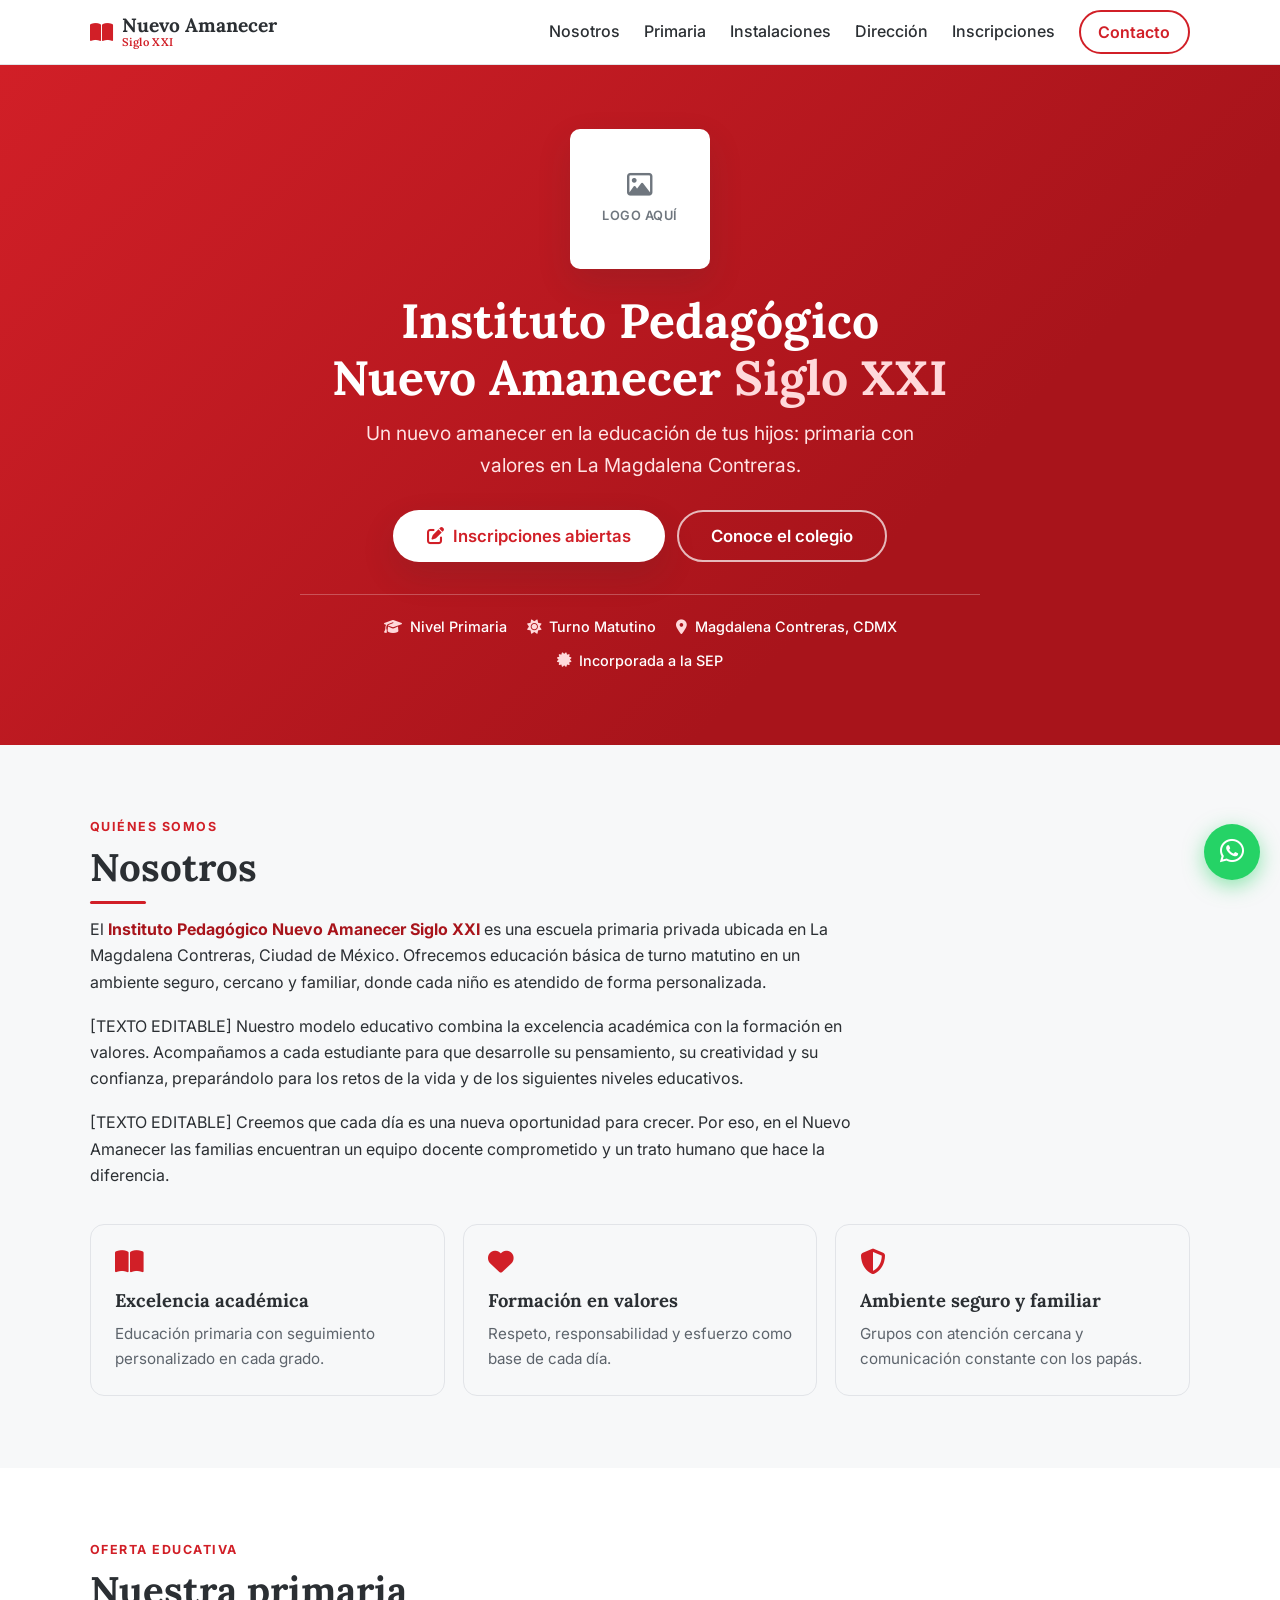
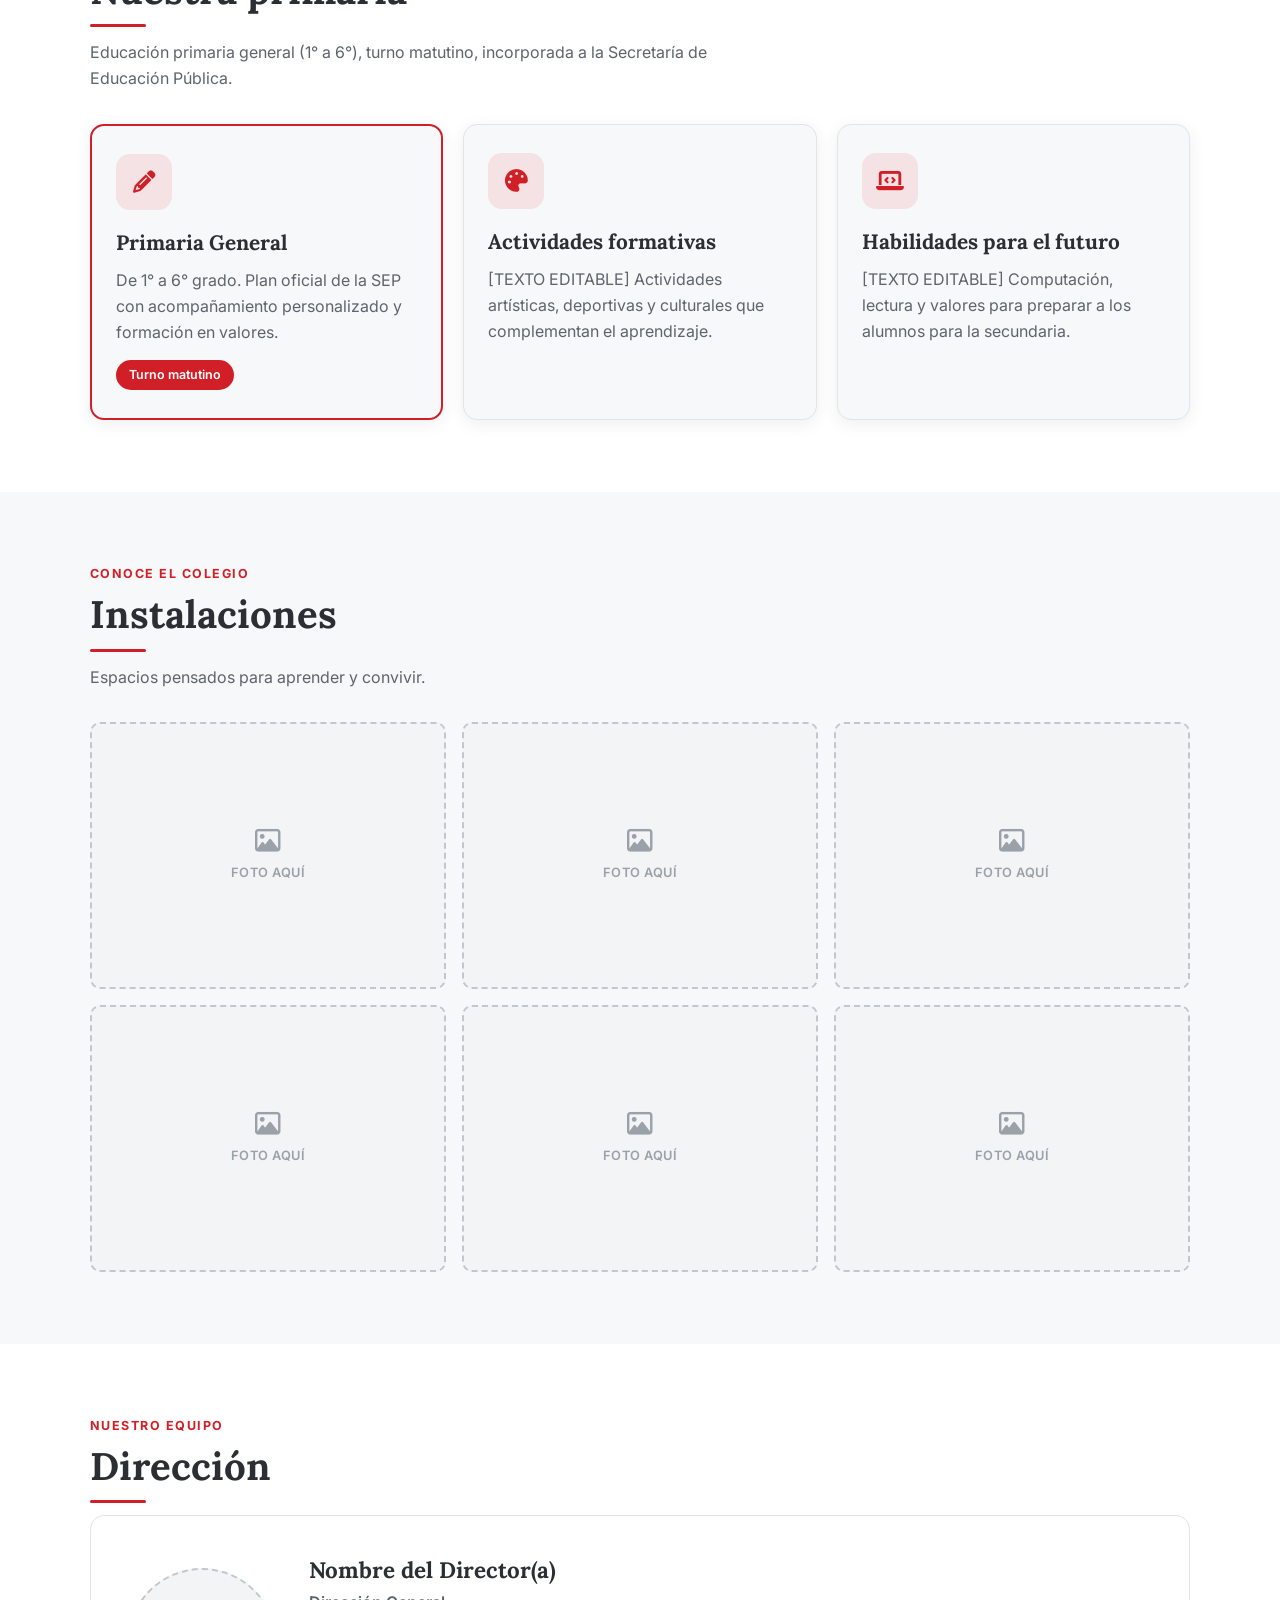
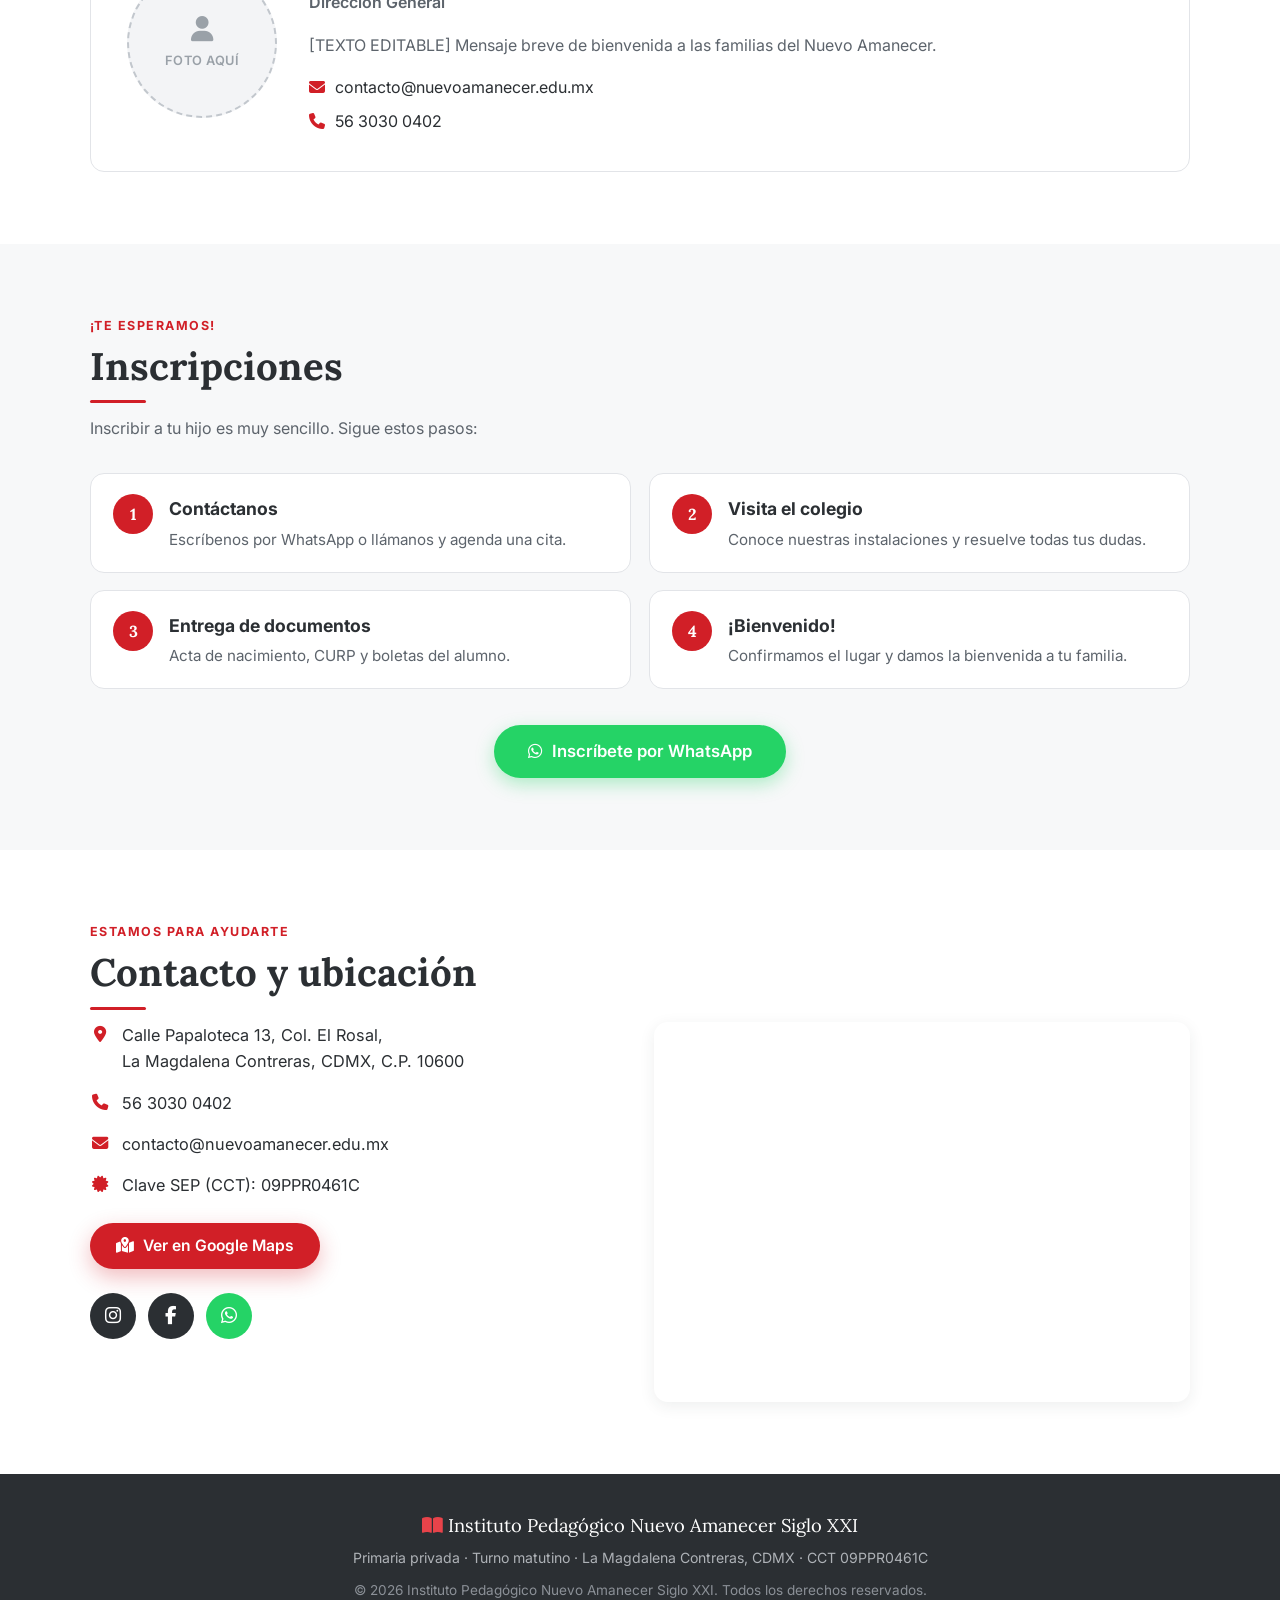
==== nuevo-amanecer/index.html @ aaa9ba3f "Agrega sitios web: plantilla de colegio y Nuevo Amanecer Siglo XXI - index.html/styles.css/script.js" ====
<!DOCTYPE html>
<html lang="es">
<head>
  <meta charset="UTF-8" />
  <meta name="viewport" content="width=device-width, initial-scale=1.0" />

  <title>Instituto Pedagógico Nuevo Amanecer Siglo XXI | Primaria en La Magdalena Contreras</title>
  <meta name="description" content="Instituto Pedagógico Nuevo Amanecer Siglo XXI: primaria privada en La Magdalena Contreras, CDMX. Educación con valores. Inscripciones abiertas." />

  <link rel="stylesheet" href="styles.css" />

  <!-- Tipografías (Google Fonts, gratis) -->
  <link rel="preconnect" href="https://fonts.googleapis.com" />
  <link rel="preconnect" href="https://fonts.gstatic.com" crossorigin />
  <link href="https://fonts.googleapis.com/css2?family=Inter:wght@400;500;600;700&family=Lora:wght@500;600;700&display=swap" rel="stylesheet" />

  <!-- Iconos Font Awesome (gratis, por CDN) -->
  <link rel="stylesheet" href="https://cdnjs.cloudflare.com/ajax/libs/font-awesome/6.5.1/css/all.min.css" />
</head>
<body>

  <!--
  =================================================================
    INSTITUTO PEDAGÓGICO NUEVO AMANECER SIGLO XXI
  -----------------------------------------------------------------
    DATOS VERIFICADOS (de registros oficiales SEP / directorios):
      - Nivel: Primaria General (privada)
      - Turno: Matutino
      - Dirección: Calle Papaloteca 13, Col. El Rosal,
        La Magdalena Contreras, CDMX, C.P. 10600
      - CCT (clave SEP): 09PPR0461C
      - Coordenadas: 19.30848, -99.248334
      - Facebook: sí tiene (link en la sección de contacto)

    POR CONFIRMAR / REEMPLAZAR (busca la palabra REEMPLAZAR):
      [ ] Logo (guarda la imagen del logo como  logo.png  en esta carpeta)
      [ ] Fotos de instalaciones (bájalas de su Facebook)
      [ ] Nombre y foto del director(a)
      [ ] TELÉFONO (el que aparece NO está confirmado: verifícalo)
      [ ] Correo electrónico
      [ ] Instagram (si tienen)
      [ ] Textos de filosofía / niveles (ajústalos al gusto de la escuela)
  =================================================================
  -->

  <!-- ===================== ENCABEZADO / MENÚ ===================== -->
  <header class="site-header" id="top">
    <div class="container header-inner">
      <a href="#top" class="brand">
        <i class="fa-solid fa-book-open"></i>
        <span>Nuevo Amanecer <small>Siglo XXI</small></span>
      </a>

      <button class="nav-toggle" id="navToggle" aria-label="Abrir menú" aria-expanded="false" aria-controls="navMenu">
        <i class="fa-solid fa-bars"></i>
      </button>

      <nav class="nav" id="navMenu">
        <a href="#nosotros">Nosotros</a>
        <a href="#niveles">Primaria</a>
        <a href="#instalaciones">Instalaciones</a>
        <a href="#direccion">Dirección</a>
        <a href="#inscripciones">Inscripciones</a>
        <a href="#contacto" class="nav-cta">Contacto</a>
      </nav>
    </div>
  </header>

  <!-- ========================== HERO ============================ -->
  <section class="hero" id="inicio">
    <div class="container hero-inner">

      <!-- REEMPLAZAR: logo del colegio.
           Guarda la imagen del logo como  logo.png  en esta misma carpeta.
           Luego BORRA el <div class="logo-box"> de abajo y descomenta la línea <img>: -->
      <!-- <img src="logo.png" alt="Logo Instituto Pedagógico Nuevo Amanecer Siglo XXI" class="hero-logo" /> -->
      <div class="logo-box">
        <i class="fa-regular fa-image"></i>
        <span>LOGO AQUÍ</span>
      </div>

      <h1 class="hero-title">Instituto Pedagógico<br />Nuevo Amanecer <span>Siglo XXI</span></h1>

      <!-- REEMPLAZAR (opcional): lema / eslogan del colegio -->
      <p class="hero-lema">Un nuevo amanecer en la educación de tus hijos: primaria con valores en La Magdalena Contreras.</p>

      <div class="hero-botones">
        <a href="#contacto" class="btn btn-acento btn-grande">
          <i class="fa-solid fa-pen-to-square"></i> Inscripciones abiertas
        </a>
        <a href="#nosotros" class="btn btn-fantasma btn-grande">Conoce el colegio</a>
      </div>

      <!-- Datos rápidos verificados -->
      <ul class="hero-datos">
        <li><i class="fa-solid fa-graduation-cap"></i> Nivel Primaria</li>
        <li><i class="fa-solid fa-sun"></i> Turno Matutino</li>
        <li><i class="fa-solid fa-location-dot"></i> Magdalena Contreras, CDMX</li>
        <li><i class="fa-solid fa-certificate"></i> Incorporada a la SEP</li>
      </ul>
    </div>
  </section>

  <!-- ======================== NOSOTROS ========================= -->
  <section class="seccion" id="nosotros">
    <div class="container">
      <p class="seccion-kicker">Quiénes somos</p>
      <h2 class="seccion-titulo">Nosotros</h2>

      <div class="texto-largo">
        <!-- REEMPLAZAR (ajusta el texto al ideario real de la escuela). Lo de abajo se basa en datos reales: primaria privada, turno matutino, en Magdalena Contreras. -->
        <p>
          El <strong>Instituto Pedagógico Nuevo Amanecer Siglo XXI</strong> es una
          escuela primaria privada ubicada en La Magdalena Contreras, Ciudad de México.
          Ofrecemos educación básica de turno matutino en un ambiente seguro, cercano
          y familiar, donde cada niño es atendido de forma personalizada.
        </p>
        <p>
          [TEXTO EDITABLE] Nuestro modelo educativo combina la excelencia académica con
          la formación en valores. Acompañamos a cada estudiante para que desarrolle
          su pensamiento, su creatividad y su confianza, preparándolo para los retos
          de la vida y de los siguientes niveles educativos.
        </p>
        <p>
          [TEXTO EDITABLE] Creemos que cada día es una nueva oportunidad para crecer.
          Por eso, en el Nuevo Amanecer las familias encuentran un equipo docente
          comprometido y un trato humano que hace la diferencia.
        </p>
      </div>

      <div class="valores-grid">
        <div class="valor-card">
          <i class="fa-solid fa-book-open"></i>
          <h3>Excelencia académica</h3>
          <p>Educación primaria con seguimiento personalizado en cada grado.</p>
        </div>
        <div class="valor-card">
          <i class="fa-solid fa-heart"></i>
          <h3>Formación en valores</h3>
          <p>Respeto, responsabilidad y esfuerzo como base de cada día.</p>
        </div>
        <div class="valor-card">
          <i class="fa-solid fa-shield-halved"></i>
          <h3>Ambiente seguro y familiar</h3>
          <p>Grupos con atención cercana y comunicación constante con los papás.</p>
        </div>
      </div>
    </div>
  </section>

  <!-- ===================== NIVELES EDUCATIVOS =================== -->
  <section class="seccion seccion-alt" id="niveles">
    <div class="container">
      <p class="seccion-kicker">Oferta educativa</p>
      <h2 class="seccion-titulo">Nuestra primaria</h2>
      <p class="seccion-intro">Educación primaria general (1° a 6°), turno matutino, incorporada a la Secretaría de Educación Pública.</p>

      <div class="niveles-grid">
        <article class="nivel-card destacado">
          <div class="nivel-icono"><i class="fa-solid fa-pencil"></i></div>
          <h3>Primaria General</h3>
          <p>De 1° a 6° grado. Plan oficial de la SEP con acompañamiento personalizado y formación en valores.</p>
          <span class="nivel-badge">Turno matutino</span>
        </article>

        <!-- REEMPLAZAR (opcional): si la escuela también ofrece otros servicios, edita o agrega tarjetas. -->
        <article class="nivel-card">
          <div class="nivel-icono"><i class="fa-solid fa-palette"></i></div>
          <h3>Actividades formativas</h3>
          <p>[TEXTO EDITABLE] Actividades artísticas, deportivas y culturales que complementan el aprendizaje.</p>
        </article>

        <article class="nivel-card">
          <div class="nivel-icono"><i class="fa-solid fa-laptop-code"></i></div>
          <h3>Habilidades para el futuro</h3>
          <p>[TEXTO EDITABLE] Computación, lectura y valores para preparar a los alumnos para la secundaria.</p>
        </article>
      </div>
    </div>
  </section>

  <!-- ======================= INSTALACIONES ===================== -->
  <section class="seccion" id="instalaciones">
    <div class="container">
      <p class="seccion-kicker">Conoce el colegio</p>
      <h2 class="seccion-titulo">Instalaciones</h2>
      <p class="seccion-intro">
        Espacios pensados para aprender y convivir.
        <!-- REEMPLAZAR: estas son cajas de ejemplo. Baja las fotos reales del Facebook de la escuela
             (clic derecho > Guardar imagen) y guárdalas aquí como foto-1.jpg, foto-2.jpg, etc.
             Luego cambia cada <div class="foto-box">...</div> por:
             <img src="foto-1.jpg" alt="Patio del colegio" class="foto-img" /> -->
      </p>

      <div class="galeria">
        <div class="foto-box"><i class="fa-regular fa-image"></i><span>FOTO AQUÍ</span></div>
        <div class="foto-box"><i class="fa-regular fa-image"></i><span>FOTO AQUÍ</span></div>
        <div class="foto-box"><i class="fa-regular fa-image"></i><span>FOTO AQUÍ</span></div>
        <div class="foto-box"><i class="fa-regular fa-image"></i><span>FOTO AQUÍ</span></div>
        <div class="foto-box"><i class="fa-regular fa-image"></i><span>FOTO AQUÍ</span></div>
        <div class="foto-box"><i class="fa-regular fa-image"></i><span>FOTO AQUÍ</span></div>
      </div>
    </div>
  </section>

  <!-- ===================== DIRECCIÓN / EQUIPO =================== -->
  <section class="seccion seccion-alt" id="direccion">
    <div class="container">
      <p class="seccion-kicker">Nuestro equipo</p>
      <h2 class="seccion-titulo">Dirección</h2>

      <div class="director-card">
        <!-- REEMPLAZAR: foto del director(a). Guárdala como director.jpg y usa:
             <img src="director.jpg" alt="Director(a)" class="director-foto" /> -->
        <div class="director-foto-box">
          <i class="fa-solid fa-user"></i>
          <span>FOTO AQUÍ</span>
        </div>

        <div class="director-info">
          <!-- REEMPLAZAR: nombre del director(a) -->
          <h3>Nombre del Director(a)</h3>
          <p class="director-rol">Dirección General</p>
          <p>[TEXTO EDITABLE] Mensaje breve de bienvenida a las familias del Nuevo Amanecer.</p>

          <ul class="director-contacto">
            <!-- REEMPLAZAR: correo del director(a) (si lo tienen) -->
            <li><i class="fa-solid fa-envelope"></i> <a href="mailto:contacto@nuevoamanecer.edu.mx">contacto@nuevoamanecer.edu.mx</a></li>
            <!-- REEMPLAZAR: teléfono (VERIFICAR número) -->
            <li><i class="fa-solid fa-phone"></i> <a href="tel:+525630300402">56 3030 0402</a></li>
          </ul>
        </div>
      </div>
    </div>
  </section>

  <!-- ======================= INSCRIPCIONES ===================== -->
  <section class="seccion" id="inscripciones">
    <div class="container">
      <p class="seccion-kicker">¡Te esperamos!</p>
      <h2 class="seccion-titulo">Inscripciones</h2>
      <p class="seccion-intro">Inscribir a tu hijo es muy sencillo. Sigue estos pasos:</p>

      <!-- REEMPLAZAR (opcional): ajusta los pasos al proceso real de la escuela -->
      <ol class="pasos">
        <li>
          <span class="paso-num">1</span>
          <div><h3>Contáctanos</h3><p>Escríbenos por WhatsApp o llámanos y agenda una cita.</p></div>
        </li>
        <li>
          <span class="paso-num">2</span>
          <div><h3>Visita el colegio</h3><p>Conoce nuestras instalaciones y resuelve todas tus dudas.</p></div>
        </li>
        <li>
          <span class="paso-num">3</span>
          <div><h3>Entrega de documentos</h3><p>Acta de nacimiento, CURP y boletas del alumno.</p></div>
        </li>
        <li>
          <span class="paso-num">4</span>
          <div><h3>¡Bienvenido!</h3><p>Confirmamos el lugar y damos la bienvenida a tu familia.</p></div>
        </li>
      </ol>

      <div class="centro">
        <!-- REEMPLAZAR: número de WhatsApp (VERIFICAR). Formato wa.me: 52 + 10 dígitos, sin espacios. -->
        <a href="https://wa.me/525630300402" class="btn btn-whatsapp btn-grande" target="_blank" rel="noopener">
          <i class="fa-brands fa-whatsapp"></i> Inscríbete por WhatsApp
        </a>
      </div>
    </div>
  </section>

  <!-- ========================= CONTACTO ========================= -->
  <section class="seccion seccion-alt" id="contacto">
    <div class="container">
      <p class="seccion-kicker">Estamos para ayudarte</p>
      <h2 class="seccion-titulo">Contacto y ubicación</h2>

      <div class="contacto-grid">
        <div class="contacto-datos">
          <ul class="datos-lista">
            <!-- Dirección VERIFICADA -->
            <li>
              <i class="fa-solid fa-location-dot"></i>
              <span>Calle Papaloteca 13, Col. El Rosal,<br />La Magdalena Contreras, CDMX, C.P. 10600</span>
            </li>
            <!-- REEMPLAZAR: teléfono (VERIFICAR — número no confirmado oficialmente) -->
            <li>
              <i class="fa-solid fa-phone"></i>
              <a href="tel:+525630300402">56 3030 0402</a>
            </li>
            <!-- REEMPLAZAR: correo electrónico -->
            <li>
              <i class="fa-solid fa-envelope"></i>
              <a href="mailto:contacto@nuevoamanecer.edu.mx">contacto@nuevoamanecer.edu.mx</a>
            </li>
            <!-- Dato verificado: clave oficial SEP -->
            <li>
              <i class="fa-solid fa-certificate"></i>
              <span>Clave SEP (CCT): 09PPR0461C</span>
            </li>
          </ul>

          <!-- Botón a Google Maps con las coordenadas reales de la escuela -->
          <a href="https://www.google.com/maps?q=19.30848,-99.248334" class="btn btn-primario" target="_blank" rel="noopener">
            <i class="fa-solid fa-map-location-dot"></i> Ver en Google Maps
          </a>

          <div class="redes">
            <!-- REEMPLAZAR: Instagram (si tienen). Pega la URL en href. -->
            <a href="#" class="red-icono" aria-label="Instagram" target="_blank" rel="noopener">
              <i class="fa-brands fa-instagram"></i>
            </a>
            <!-- Facebook REAL de la escuela -->
            <a href="https://www.facebook.com/p/Instituto-pedagógico-nuevo-amanecer-siglo-XXI-61551728177602/" class="red-icono" aria-label="Facebook" target="_blank" rel="noopener">
              <i class="fa-brands fa-facebook-f"></i>
            </a>
            <!-- REEMPLAZAR: WhatsApp (VERIFICAR número) -->
            <a href="https://wa.me/525630300402" class="red-icono red-whatsapp" aria-label="WhatsApp" target="_blank" rel="noopener">
              <i class="fa-brands fa-whatsapp"></i>
            </a>
          </div>
        </div>

        <div class="contacto-mapa">
          <!--
            MAPA: ya está centrado en las coordenadas REALES de la escuela
            (19.30848, -99.248334). No necesita API key.
            Si quieres el mapa "oficial" de Google: entra a Google Maps, busca la
            escuela > Compartir > Insertar un mapa > copia el <iframe> y pégalo aquí.
          -->
          <iframe
            title="Ubicación del Instituto Pedagógico Nuevo Amanecer Siglo XXI"
            src="https://maps.google.com/maps?q=19.30848,-99.248334&z=16&hl=es&output=embed"
            width="100%"
            height="320"
            style="border:0;"
            allowfullscreen=""
            loading="lazy"
            referrerpolicy="no-referrer-when-downgrade">
          </iframe>
        </div>
      </div>
    </div>
  </section>

  <!-- ========================== FOOTER ========================== -->
  <footer class="site-footer">
    <div class="container">
      <p class="footer-nombre"><i class="fa-solid fa-book-open"></i> Instituto Pedagógico Nuevo Amanecer Siglo XXI</p>
      <p class="footer-sub">Primaria privada · Turno matutino · La Magdalena Contreras, CDMX · CCT 09PPR0461C</p>
      <p class="footer-copy">&copy; <span id="anio">2026</span> Instituto Pedagógico Nuevo Amanecer Siglo XXI. Todos los derechos reservados.</p>
    </div>
  </footer>

  <!-- Botón flotante de WhatsApp (REEMPLAZAR número — VERIFICAR) -->
  <a href="https://wa.me/525630300402" class="whatsapp-flotante" aria-label="Escríbenos por WhatsApp" target="_blank" rel="noopener">
    <i class="fa-brands fa-whatsapp"></i>
  </a>

  <script src="script.js"></script>
</body>
</html>
---- nuevo-amanecer/styles.css ----
/* =================================================================
   Instituto Pedagógico Nuevo Amanecer Siglo XXI
   Hoja de estilos - Mobile-first y responsive.
   Paleta ROJO + GRIS (basada en el logo). Edítala en :root.
   ================================================================= */

:root {
  /* Rojo del logo */
  --rojo: #d11f27;
  --rojo-oscuro: #a8141b;
  --rojo-claro: #e8434a;

  /* Grises */
  --gris-oscuro: #2b2f33;   /* carbón (títulos, footer) */
  --gris: #4d545b;
  --gris-medio: #6f767e;
  --gris-claro: #f3f4f6;
  --borde: #e2e4e8;

  --whatsapp: #25d366;
  --whatsapp-oscuro: #1da851;

  --color-fondo: #f7f8f9;
  --color-superficie: #ffffff;
  --color-texto: #2b2f33;
  --color-texto-suave: #5d646c;

  --sombra: 0 4px 16px rgba(43, 47, 51, 0.08);
  --sombra-fuerte: 0 14px 34px rgba(43, 47, 51, 0.14);
  --sombra-roja: 0 8px 22px rgba(209, 31, 39, 0.30);

  --radio: 14px;
  --radio-sm: 10px;
  --max-ancho: 1140px;
  --fuente-titulo: "Lora", Georgia, "Times New Roman", serif;
  --fuente-texto: "Inter", system-ui, -apple-system, "Segoe UI", Roboto, sans-serif;
}

/* ----------------------------- Reset ----------------------------- */
*,*::before,*::after { box-sizing: border-box; }
* { margin: 0; }

html { scroll-behavior: smooth; -webkit-text-size-adjust: 100%; }

body {
  font-family: var(--fuente-texto);
  color: var(--color-texto);
  background-color: var(--color-fondo);
  line-height: 1.65;
  font-size: 1rem;
  -webkit-font-smoothing: antialiased;
}

img { max-width: 100%; display: block; }
a { color: inherit; text-decoration: none; }
ul, ol { list-style: none; padding: 0; }

/* ---------------------------- Layout ----------------------------- */
.container { width: 100%; max-width: var(--max-ancho); margin: 0 auto; padding: 0 1.25rem; }

.seccion { padding: 3.5rem 0; }
.seccion-alt { background-color: var(--color-superficie); }
section[id] { scroll-margin-top: 80px; }

.seccion-kicker {
  text-transform: uppercase;
  letter-spacing: 0.12em;
  font-size: 0.78rem;
  font-weight: 700;
  color: var(--rojo);
  margin-bottom: 0.4rem;
}

.seccion-titulo {
  font-family: var(--fuente-titulo);
  font-size: 1.85rem;
  line-height: 1.2;
  color: var(--gris-oscuro);
  margin-bottom: 0.75rem;
}
.seccion-titulo::after {
  content: "";
  display: block;
  width: 56px;
  height: 3px;
  margin-top: 0.7rem;
  background: var(--rojo);
  border-radius: 3px;
}

.seccion-intro { color: var(--color-texto-suave); max-width: 640px; margin-bottom: 2rem; }
.centro { text-align: center; }

/* ---------------------------- Botones ---------------------------- */
.btn {
  display: inline-flex;
  align-items: center;
  gap: 0.55rem;
  padding: 0.8rem 1.5rem;
  border-radius: 50px;
  font-weight: 600;
  font-size: 0.98rem;
  cursor: pointer;
  border: 2px solid transparent;
  transition: transform 0.15s ease, box-shadow 0.2s ease, background-color 0.2s ease, color 0.2s ease;
  line-height: 1;
}
.btn:hover { transform: translateY(-2px); }
.btn:active { transform: translateY(0); }
.btn-grande { padding: 1rem 2rem; font-size: 1.05rem; }

.btn-acento { background-color: #fff; color: var(--rojo); box-shadow: var(--sombra-fuerte); }
.btn-acento:hover { background-color: var(--gris-claro); }

.btn-primario { background-color: var(--rojo); color: #fff; box-shadow: var(--sombra-roja); }
.btn-primario:hover { background-color: var(--rojo-oscuro); }

.btn-fantasma { background-color: transparent; color: #fff; border-color: rgba(255,255,255,0.7); }
.btn-fantasma:hover { background-color: rgba(255,255,255,0.12); }

.btn-whatsapp { background-color: var(--whatsapp); color: #fff; box-shadow: 0 6px 18px rgba(37,211,102,0.35); }
.btn-whatsapp:hover { background-color: var(--whatsapp-oscuro); }

/* ------------------------- Encabezado/Menú ----------------------- */
.site-header {
  position: sticky; top: 0; z-index: 100;
  background-color: rgba(255,255,255,0.97);
  backdrop-filter: blur(8px);
  border-bottom: 1px solid var(--borde);
  transition: box-shadow 0.2s ease;
}
.site-header.con-sombra { box-shadow: var(--sombra); }

.header-inner { display: flex; align-items: center; justify-content: space-between; min-height: 64px; }

.brand {
  display: flex; align-items: center; gap: 0.55rem;
  font-family: var(--fuente-titulo);
  font-weight: 700; font-size: 1.1rem;
  color: var(--gris-oscuro);
  line-height: 1.1;
}
.brand i { color: var(--rojo); font-size: 1.3rem; }
.brand small { display: block; font-size: 0.7rem; color: var(--rojo); font-weight: 600; letter-spacing: 0.04em; }

.nav-toggle { background: none; border: none; font-size: 1.4rem; color: var(--gris-oscuro); cursor: pointer; padding: 0.4rem; line-height: 1; }

.nav {
  display: none;
  position: absolute; top: 100%; left: 0; right: 0;
  flex-direction: column;
  background-color: var(--color-superficie);
  border-bottom: 1px solid var(--borde);
  padding: 0.5rem 1.25rem 1rem;
  box-shadow: var(--sombra);
}
.nav.abierto { display: flex; }
.nav a { padding: 0.7rem 0.25rem; font-weight: 500; color: var(--color-texto); border-bottom: 1px solid var(--borde); }
.nav a:last-child { border-bottom: none; }
.nav a:hover { color: var(--rojo); }
.nav-cta { color: var(--rojo) !important; font-weight: 600 !important; }

/* ------------------------------ Hero ----------------------------- */
.hero {
  background:
    linear-gradient(135deg, var(--rojo) 0%, var(--rojo-oscuro) 70%),
    radial-gradient(circle at 85% 15%, rgba(0,0,0,0.25), transparent 55%);
  background-color: var(--rojo);
  color: #fff;
  text-align: center;
  padding: 3rem 0 3.5rem;
}
.hero-inner { display: flex; flex-direction: column; align-items: center; }

.logo-box, .foto-box, .director-foto-box {
  display: flex; flex-direction: column; align-items: center; justify-content: center;
  gap: 0.5rem;
  color: #9aa1a8;
  background-color: var(--gris-claro);
  border: 2px dashed #c2c7cd;
  border-radius: var(--radio-sm);
  font-weight: 600; font-size: 0.8rem; letter-spacing: 0.04em; text-align: center;
}
.logo-box i, .foto-box i, .director-foto-box i { font-size: 1.6rem; }

.logo-box {
  width: 140px; height: 140px; margin-bottom: 1.5rem;
  background-color: #fff; border-color: rgba(255,255,255,0.6); color: var(--gris-medio);
  box-shadow: var(--sombra-fuerte);
}
.hero-logo {
  width: 150px; height: 150px; object-fit: contain;
  background:#fff; border-radius: 50%; padding: 12px;
  margin-bottom: 1.5rem; box-shadow: var(--sombra-fuerte);
}

.hero-title { font-family: var(--fuente-titulo); font-size: 1.9rem; line-height: 1.18; margin-bottom: 0.75rem; }
.hero-title span { color: #ffd9db; }
.hero-lema { font-size: 1.05rem; color: #ffe3e4; max-width: 560px; margin-bottom: 1.75rem; }

.hero-botones { display: flex; flex-wrap: wrap; gap: 0.75rem; justify-content: center; margin-bottom: 2rem; }

.hero-datos {
  display: flex; flex-wrap: wrap; gap: 0.6rem 1.25rem; justify-content: center;
  padding-top: 1.25rem; border-top: 1px solid rgba(255,255,255,0.25);
  width: 100%; max-width: 680px;
}
.hero-datos li { display: flex; align-items: center; gap: 0.5rem; font-size: 0.9rem; font-weight: 500; color: #fff; }
.hero-datos i { color: #ffd9db; }

/* --------------------------- Nosotros ---------------------------- */
.texto-largo p { margin-bottom: 1.1rem; max-width: 780px; }
.texto-largo strong { color: var(--rojo-oscuro); }

.valores-grid { display: grid; grid-template-columns: 1fr; gap: 1.1rem; margin-top: 2.25rem; }
.valor-card { background-color: var(--color-fondo); border: 1px solid var(--borde); border-radius: var(--radio); padding: 1.5rem; }
.seccion-alt .valor-card { background-color: var(--color-superficie); }
.valor-card i { font-size: 1.6rem; color: var(--rojo); margin-bottom: 0.6rem; }
.valor-card h3 { font-family: var(--fuente-titulo); color: var(--gris-oscuro); font-size: 1.15rem; margin-bottom: 0.35rem; }
.valor-card p { color: var(--color-texto-suave); font-size: 0.95rem; }

/* ----------------------------- Niveles --------------------------- */
.niveles-grid { display: grid; grid-template-columns: 1fr; gap: 1.25rem; }
.nivel-card {
  background-color: var(--color-superficie); border: 1px solid var(--borde); border-radius: var(--radio);
  padding: 1.75rem 1.5rem; box-shadow: var(--sombra);
  transition: transform 0.18s ease, box-shadow 0.2s ease;
  position: relative;
}
.seccion-alt .nivel-card { background-color: var(--color-fondo); }
.nivel-card:hover { transform: translateY(-4px); box-shadow: var(--sombra-fuerte); }
.nivel-card.destacado { border-color: var(--rojo); border-width: 2px; }

.nivel-icono {
  width: 56px; height: 56px; display: flex; align-items: center; justify-content: center;
  border-radius: 14px; background-color: rgba(209,31,39,0.10); color: var(--rojo);
  font-size: 1.4rem; margin-bottom: 1rem;
}
.nivel-card h3 { font-family: var(--fuente-titulo); color: var(--gris-oscuro); font-size: 1.3rem; margin-bottom: 0.4rem; }
.nivel-card p { color: var(--color-texto-suave); }
.nivel-badge {
  display: inline-block; margin-top: 0.9rem;
  background-color: var(--rojo); color: #fff;
  font-size: 0.78rem; font-weight: 600; padding: 0.3rem 0.8rem; border-radius: 50px;
}

/* -------------------------- Instalaciones ------------------------ */
.galeria { display: grid; grid-template-columns: repeat(2, 1fr); gap: 0.85rem; }
.foto-box, .foto-img { aspect-ratio: 4/3; width: 100%; border-radius: var(--radio-sm); }
.foto-img { object-fit: cover; }

/* ----------------------- Dirección / Equipo ---------------------- */
.director-card {
  display: flex; flex-direction: column; align-items: center; text-align: center; gap: 1.5rem;
  background-color: var(--color-fondo); border: 1px solid var(--borde); border-radius: var(--radio);
  padding: 2rem 1.5rem;
}
.seccion-alt .director-card { background-color: var(--color-superficie); }
.director-foto-box, .director-foto { width: 150px; height: 150px; border-radius: 50%; flex-shrink: 0; }
.director-foto { object-fit: cover; }
.director-info h3 { font-family: var(--fuente-titulo); color: var(--gris-oscuro); font-size: 1.4rem; }
.director-rol { color: var(--rojo); font-weight: 600; margin-bottom: 0.6rem; }
.director-info > p { color: var(--color-texto-suave); margin-bottom: 1rem; }
.director-contacto { display: flex; flex-direction: column; gap: 0.5rem; align-items: center; }
.director-contacto li { display: flex; align-items: center; gap: 0.6rem; color: var(--color-texto); }
.director-contacto i { color: var(--rojo); }

/* -------------------------- Inscripciones ------------------------ */
.pasos { display: grid; grid-template-columns: 1fr; gap: 1.1rem; margin-bottom: 2.25rem; }
.pasos li {
  display: flex; gap: 1rem; align-items: flex-start;
  background-color: var(--color-superficie); border: 1px solid var(--borde);
  border-radius: var(--radio); padding: 1.25rem 1.4rem;
}
.seccion-alt .pasos li { background-color: var(--color-fondo); }
.paso-num {
  flex-shrink: 0; width: 40px; height: 40px;
  display: flex; align-items: center; justify-content: center; border-radius: 50%;
  background-color: var(--rojo); color: #fff; font-weight: 700; font-family: var(--fuente-titulo);
}
.pasos h3 { font-size: 1.1rem; color: var(--gris-oscuro); margin-bottom: 0.2rem; }
.pasos p { color: var(--color-texto-suave); font-size: 0.95rem; }

/* ----------------------------- Contacto -------------------------- */
.contacto-grid { display: grid; grid-template-columns: 1fr; gap: 1.75rem; }
.datos-lista { display: flex; flex-direction: column; gap: 0.9rem; margin-bottom: 1.5rem; }
.datos-lista li { display: flex; align-items: flex-start; gap: 0.75rem; font-size: 1.02rem; }
.datos-lista i { color: var(--rojo); margin-top: 0.25rem; width: 20px; text-align: center; }
.datos-lista a:hover { color: var(--rojo); }

.redes { display: flex; gap: 0.75rem; margin-top: 1.5rem; }
.red-icono {
  width: 46px; height: 46px; display: flex; align-items: center; justify-content: center;
  border-radius: 50%; background-color: var(--gris-oscuro); color: #fff; font-size: 1.15rem;
  transition: transform 0.15s ease, background-color 0.2s ease;
}
.red-icono:hover { transform: translateY(-3px); background-color: var(--rojo); }
.red-whatsapp { background-color: var(--whatsapp); }
.red-whatsapp:hover { background-color: var(--whatsapp-oscuro); }

.contacto-mapa iframe { display: block; border-radius: var(--radio); box-shadow: var(--sombra); width: 100%; }

/* ------------------------------ Footer --------------------------- */
.site-footer { background-color: var(--gris-oscuro); color: #d4d7da; text-align: center; padding: 2.25rem 0; }
.footer-nombre { font-family: var(--fuente-titulo); font-size: 1.15rem; color: #fff; margin-bottom: 0.4rem; }
.footer-nombre i { color: var(--rojo-claro); }
.footer-sub { font-size: 0.88rem; color: #aeb2b7; margin-bottom: 0.6rem; }
.footer-copy { font-size: 0.85rem; color: #8b9097; }

/* ----------------------- WhatsApp flotante ----------------------- */
.whatsapp-flotante {
  position: fixed; bottom: 20px; right: 20px; width: 56px; height: 56px;
  display: flex; align-items: center; justify-content: center; border-radius: 50%;
  background-color: var(--whatsapp); color: #fff; font-size: 1.7rem;
  box-shadow: 0 6px 20px rgba(37,211,102,0.5); z-index: 90; transition: transform 0.15s ease;
}
.whatsapp-flotante:hover { transform: scale(1.08); }

/* =================================================================
   RESPONSIVE - Tablet (>= 768px)
   ================================================================= */
@media (min-width: 768px) {
  .seccion { padding: 4.5rem 0; }
  .seccion-titulo { font-size: 2.2rem; }
  .hero { padding: 4rem 0 4.5rem; }
  .hero-title { font-size: 3rem; }
  .hero-lema { font-size: 1.2rem; }

  .valores-grid { grid-template-columns: repeat(3, 1fr); }
  .niveles-grid { grid-template-columns: repeat(3, 1fr); }
  .galeria { grid-template-columns: repeat(3, 1fr); gap: 1rem; }
  .pasos { grid-template-columns: repeat(2, 1fr); }

  .director-card { flex-direction: row; text-align: left; align-items: center; padding: 2.25rem; gap: 2rem; }
  .director-contacto { align-items: flex-start; }

  .contacto-grid { grid-template-columns: 1fr 1fr; align-items: start; }
  .contacto-mapa iframe { height: 100%; min-height: 380px; }
}

/* =================================================================
   RESPONSIVE - Escritorio (>= 992px)
   ================================================================= */
@media (min-width: 992px) {
  .nav-toggle { display: none; }
  .nav {
    display: flex; position: static; flex-direction: row; align-items: center; gap: 1.5rem;
    background: none; border: none; padding: 0; box-shadow: none;
  }
  .nav a { padding: 0.3rem 0; border-bottom: 2px solid transparent; }
  .nav a:hover { border-bottom-color: var(--rojo); }
  .nav-cta { border: 2px solid var(--rojo) !important; border-radius: 50px; padding: 0.45rem 1.1rem !important; }
  .nav-cta:hover { background-color: var(--rojo); color: #fff !important; border-bottom-color: var(--rojo) !important; }
  .seccion-titulo { font-size: 2.4rem; }
  .brand { font-size: 1.2rem; }
}

@media (prefers-reduced-motion: reduce) {
  html { scroll-behavior: auto; }
  * { transition: none !important; }
}
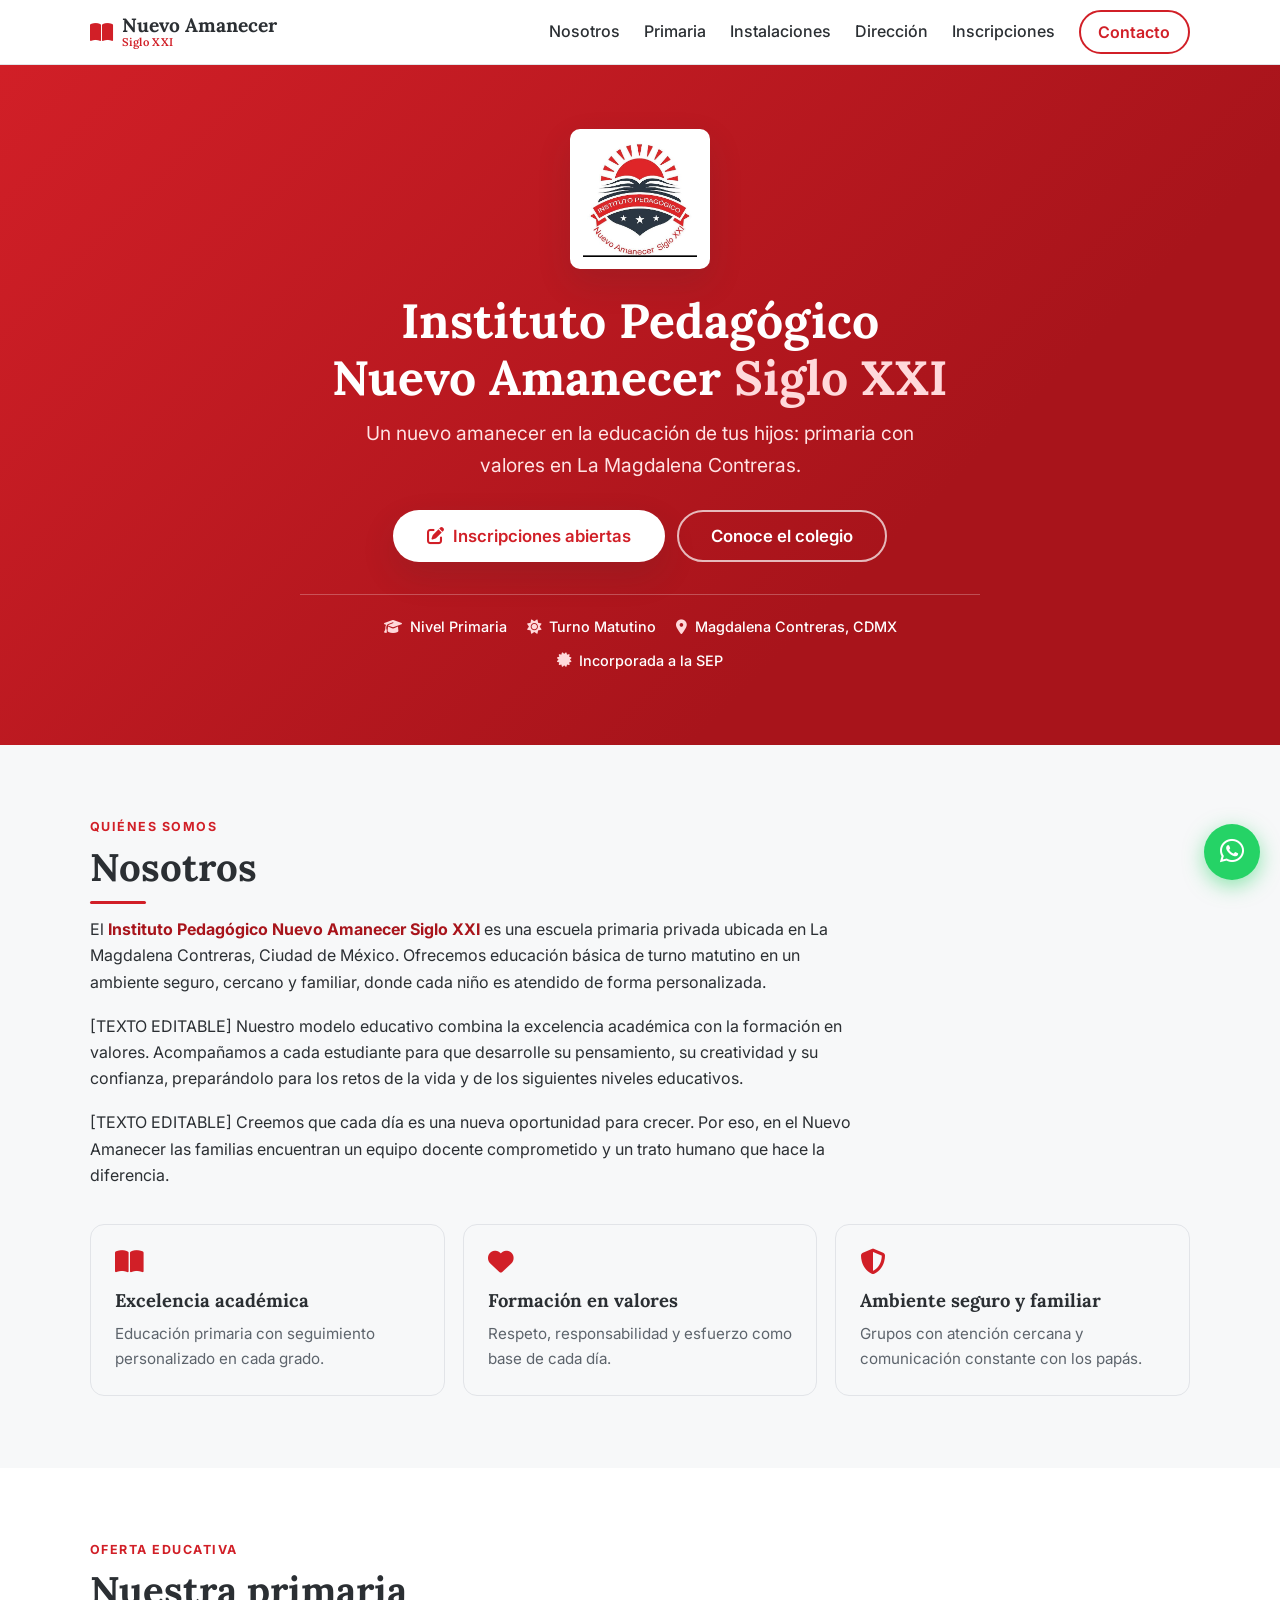
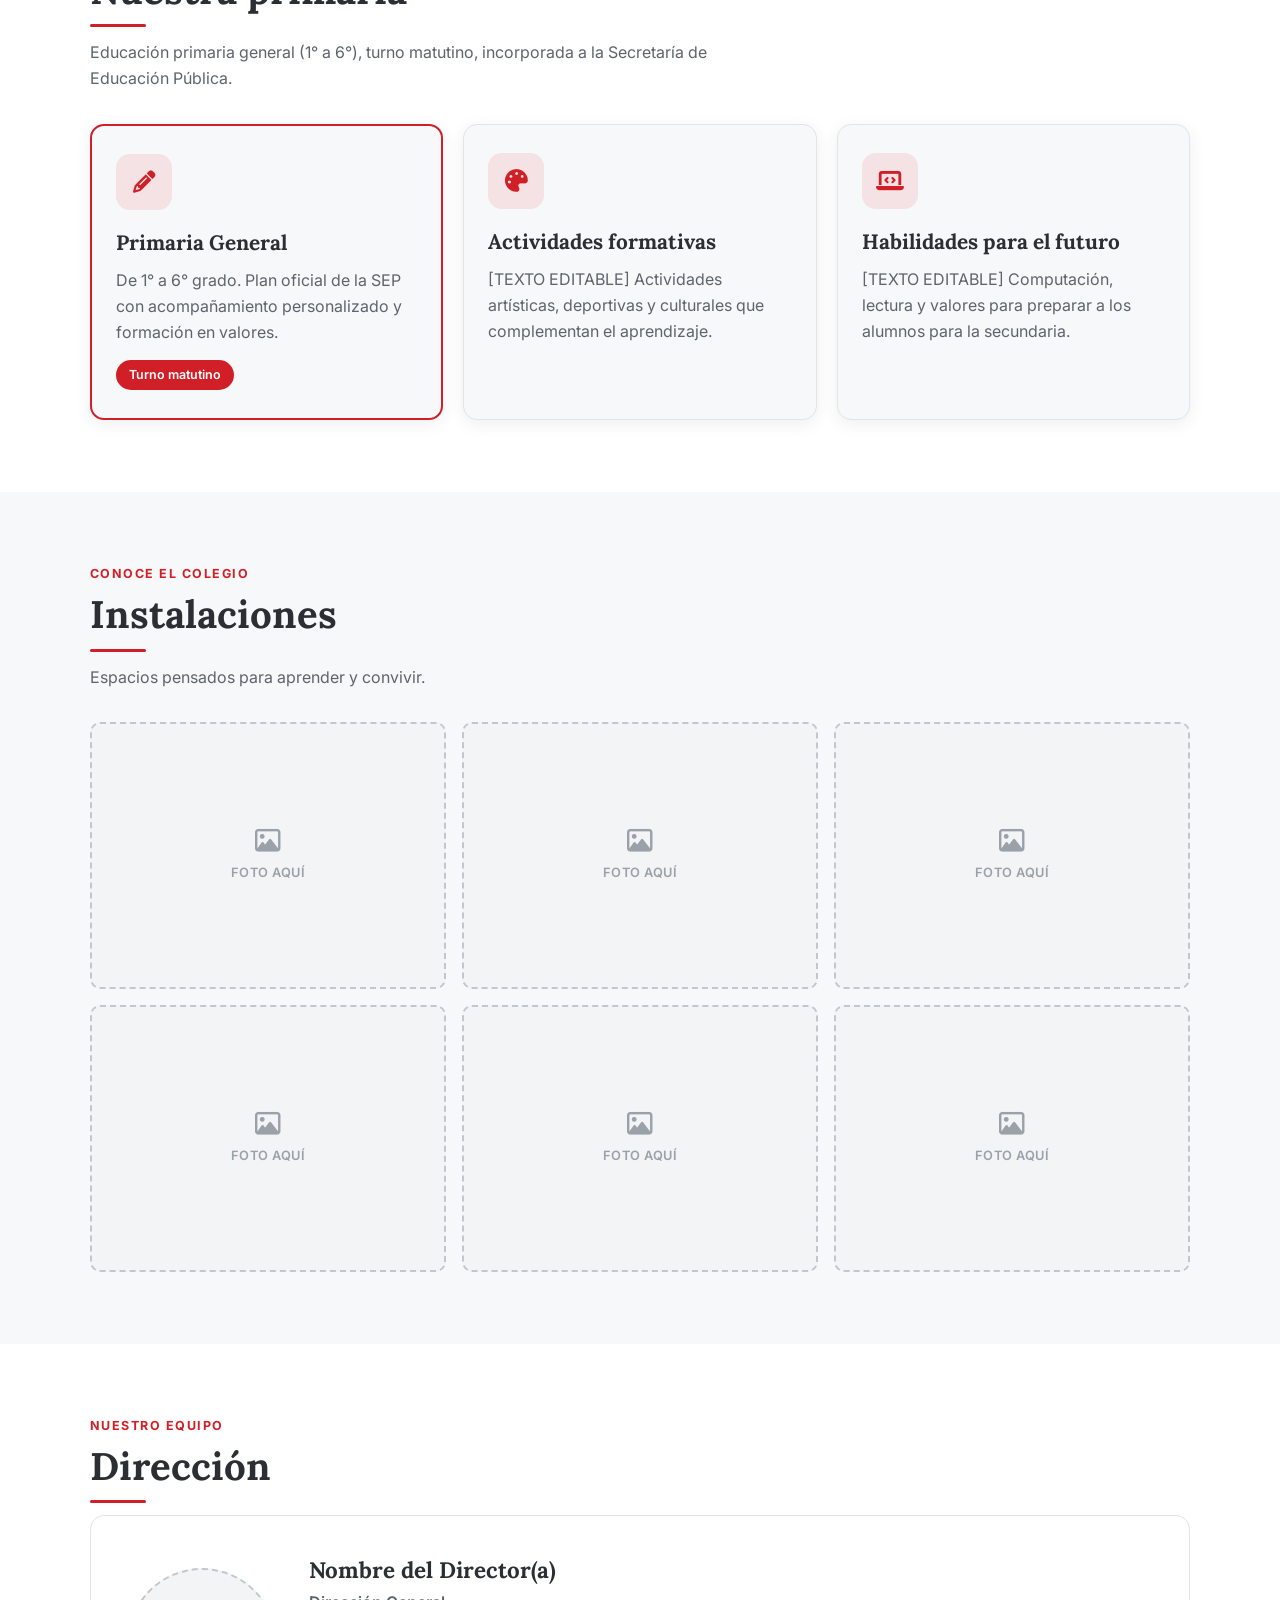
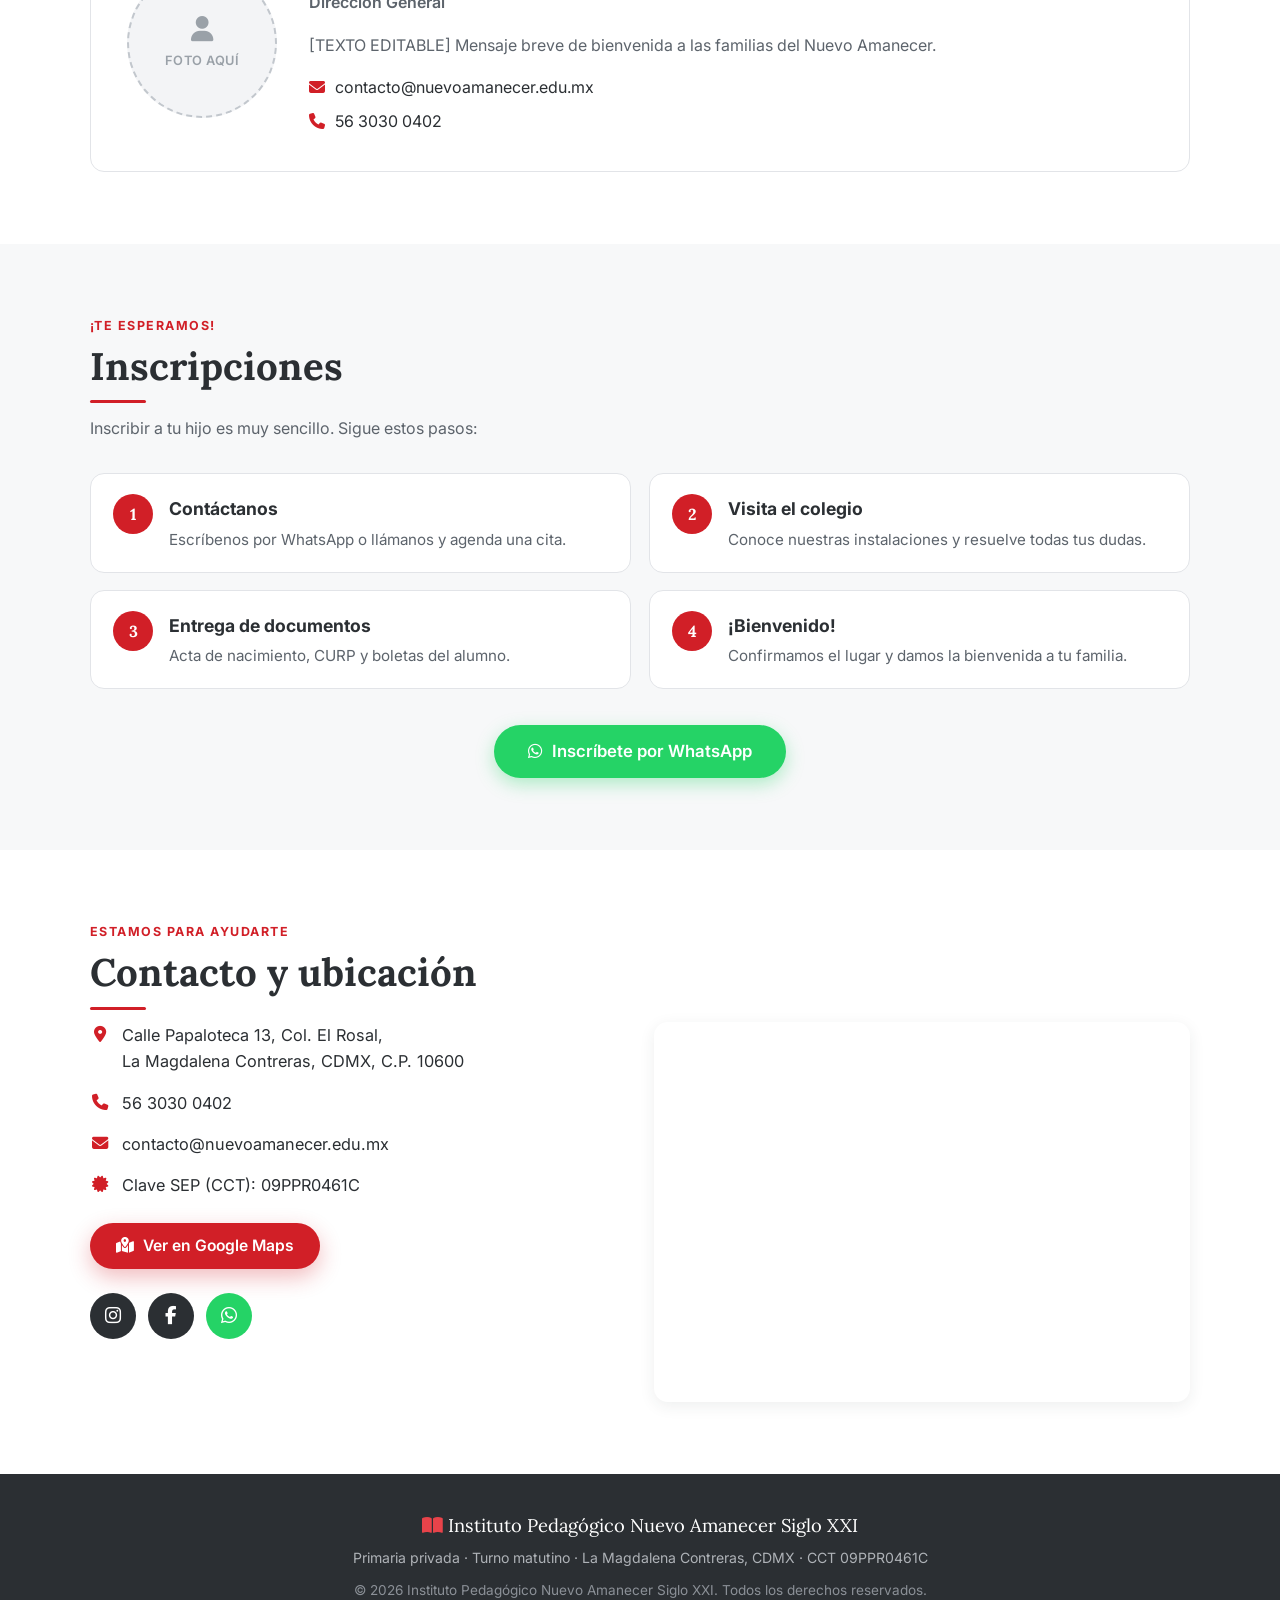
==== commit a0002085: "Nuevo Amanecer: archivo unico + sistema de imagenes por carpeta - index.html ahora es autocontenido " ====
--- a/nuevo-amanecer/index.html
+++ b/nuevo-amanecer/index.html
@@ -7,8 +7,6 @@
   <title>Instituto Pedagógico Nuevo Amanecer Siglo XXI | Primaria en La Magdalena Contreras</title>
   <meta name="description" content="Instituto Pedagógico Nuevo Amanecer Siglo XXI: primaria privada en La Magdalena Contreras, CDMX. Educación con valores. Inscripciones abiertas." />
 
-  <link rel="stylesheet" href="styles.css" />
-
   <!-- Tipografías (Google Fonts, gratis) -->
   <link rel="preconnect" href="https://fonts.googleapis.com" />
   <link rel="preconnect" href="https://fonts.gstatic.com" crossorigin />
@@ -16,6 +14,370 @@
 
   <!-- Iconos Font Awesome (gratis, por CDN) -->
   <link rel="stylesheet" href="https://cdnjs.cloudflare.com/ajax/libs/font-awesome/6.5.1/css/all.min.css" />
+
+  <!-- =================================================================
+       ARCHIVO ÚNICO: el diseño (CSS) y el JavaScript van AQUÍ DENTRO.
+       Por eso esta página se ve bien la abras donde la abras, sin
+       necesitar archivos sueltos (styles.css / script.js).
+       Para cambiar colores, edita la sección :root de abajo.
+       (Los iconos, las tipografías y las imágenes necesitan internet
+        o estar en la carpeta "images" para verse.)
+       ================================================================= -->
+  <style>
+    :root {
+      /* Rojo del logo */
+      --rojo: #d11f27;
+      --rojo-oscuro: #a8141b;
+      --rojo-claro: #e8434a;
+
+      /* Grises */
+      --gris-oscuro: #2b2f33;   /* carbón (títulos, footer) */
+      --gris: #4d545b;
+      --gris-medio: #6f767e;
+      --gris-claro: #f3f4f6;
+      --borde: #e2e4e8;
+
+      --whatsapp: #25d366;
+      --whatsapp-oscuro: #1da851;
+
+      --color-fondo: #f7f8f9;
+      --color-superficie: #ffffff;
+      --color-texto: #2b2f33;
+      --color-texto-suave: #5d646c;
+
+      --sombra: 0 4px 16px rgba(43, 47, 51, 0.08);
+      --sombra-fuerte: 0 14px 34px rgba(43, 47, 51, 0.14);
+      --sombra-roja: 0 8px 22px rgba(209, 31, 39, 0.30);
+
+      --radio: 14px;
+      --radio-sm: 10px;
+      --max-ancho: 1140px;
+      --fuente-titulo: "Lora", Georgia, "Times New Roman", serif;
+      --fuente-texto: "Inter", system-ui, -apple-system, "Segoe UI", Roboto, sans-serif;
+    }
+
+    /* ----------------------------- Reset ----------------------------- */
+    *,*::before,*::after { box-sizing: border-box; }
+    * { margin: 0; }
+
+    html { scroll-behavior: smooth; -webkit-text-size-adjust: 100%; }
+
+    body {
+      font-family: var(--fuente-texto);
+      color: var(--color-texto);
+      background-color: var(--color-fondo);
+      line-height: 1.65;
+      font-size: 1rem;
+      -webkit-font-smoothing: antialiased;
+    }
+
+    img { max-width: 100%; display: block; }
+    a { color: inherit; text-decoration: none; }
+    ul, ol { list-style: none; padding: 0; }
+
+    /* ---------------------------- Layout ----------------------------- */
+    .container { width: 100%; max-width: var(--max-ancho); margin: 0 auto; padding: 0 1.25rem; }
+
+    .seccion { padding: 3.5rem 0; }
+    .seccion-alt { background-color: var(--color-superficie); }
+    section[id] { scroll-margin-top: 80px; }
+
+    .seccion-kicker {
+      text-transform: uppercase;
+      letter-spacing: 0.12em;
+      font-size: 0.78rem;
+      font-weight: 700;
+      color: var(--rojo);
+      margin-bottom: 0.4rem;
+    }
+
+    .seccion-titulo {
+      font-family: var(--fuente-titulo);
+      font-size: 1.85rem;
+      line-height: 1.2;
+      color: var(--gris-oscuro);
+      margin-bottom: 0.75rem;
+    }
+    .seccion-titulo::after {
+      content: "";
+      display: block;
+      width: 56px;
+      height: 3px;
+      margin-top: 0.7rem;
+      background: var(--rojo);
+      border-radius: 3px;
+    }
+
+    .seccion-intro { color: var(--color-texto-suave); max-width: 640px; margin-bottom: 2rem; }
+    .centro { text-align: center; }
+
+    /* ---------------------------- Botones ---------------------------- */
+    .btn {
+      display: inline-flex;
+      align-items: center;
+      gap: 0.55rem;
+      padding: 0.8rem 1.5rem;
+      border-radius: 50px;
+      font-weight: 600;
+      font-size: 0.98rem;
+      cursor: pointer;
+      border: 2px solid transparent;
+      transition: transform 0.15s ease, box-shadow 0.2s ease, background-color 0.2s ease, color 0.2s ease;
+      line-height: 1;
+    }
+    .btn:hover { transform: translateY(-2px); }
+    .btn:active { transform: translateY(0); }
+    .btn-grande { padding: 1rem 2rem; font-size: 1.05rem; }
+
+    .btn-acento { background-color: #fff; color: var(--rojo); box-shadow: var(--sombra-fuerte); }
+    .btn-acento:hover { background-color: var(--gris-claro); }
+
+    .btn-primario { background-color: var(--rojo); color: #fff; box-shadow: var(--sombra-roja); }
+    .btn-primario:hover { background-color: var(--rojo-oscuro); }
+
+    .btn-fantasma { background-color: transparent; color: #fff; border-color: rgba(255,255,255,0.7); }
+    .btn-fantasma:hover { background-color: rgba(255,255,255,0.12); }
+
+    .btn-whatsapp { background-color: var(--whatsapp); color: #fff; box-shadow: 0 6px 18px rgba(37,211,102,0.35); }
+    .btn-whatsapp:hover { background-color: var(--whatsapp-oscuro); }
+
+    /* ------------------------- Encabezado/Menú ----------------------- */
+    .site-header {
+      position: sticky; top: 0; z-index: 100;
+      background-color: rgba(255,255,255,0.97);
+      backdrop-filter: blur(8px);
+      border-bottom: 1px solid var(--borde);
+      transition: box-shadow 0.2s ease;
+    }
+    .site-header.con-sombra { box-shadow: var(--sombra); }
+
+    .header-inner { display: flex; align-items: center; justify-content: space-between; min-height: 64px; }
+
+    .brand {
+      display: flex; align-items: center; gap: 0.55rem;
+      font-family: var(--fuente-titulo);
+      font-weight: 700; font-size: 1.1rem;
+      color: var(--gris-oscuro);
+      line-height: 1.1;
+    }
+    .brand i { color: var(--rojo); font-size: 1.3rem; }
+    .brand small { display: block; font-size: 0.7rem; color: var(--rojo); font-weight: 600; letter-spacing: 0.04em; }
+
+    .nav-toggle { background: none; border: none; font-size: 1.4rem; color: var(--gris-oscuro); cursor: pointer; padding: 0.4rem; line-height: 1; }
+
+    .nav {
+      display: none;
+      position: absolute; top: 100%; left: 0; right: 0;
+      flex-direction: column;
+      background-color: var(--color-superficie);
+      border-bottom: 1px solid var(--borde);
+      padding: 0.5rem 1.25rem 1rem;
+      box-shadow: var(--sombra);
+    }
+    .nav.abierto { display: flex; }
+    .nav a { padding: 0.7rem 0.25rem; font-weight: 500; color: var(--color-texto); border-bottom: 1px solid var(--borde); }
+    .nav a:last-child { border-bottom: none; }
+    .nav a:hover { color: var(--rojo); }
+    .nav-cta { color: var(--rojo) !important; font-weight: 600 !important; }
+
+    /* ------------------------------ Hero ----------------------------- */
+    .hero {
+      background:
+        linear-gradient(135deg, var(--rojo) 0%, var(--rojo-oscuro) 70%),
+        radial-gradient(circle at 85% 15%, rgba(0,0,0,0.25), transparent 55%);
+      background-color: var(--rojo);
+      color: #fff;
+      text-align: center;
+      padding: 3rem 0 3.5rem;
+    }
+    .hero-inner { display: flex; flex-direction: column; align-items: center; }
+
+    .logo-box, .foto-box, .director-foto-box {
+      position: relative; overflow: hidden;
+      display: flex; flex-direction: column; align-items: center; justify-content: center;
+      gap: 0.5rem;
+      color: #9aa1a8;
+      background-color: var(--gris-claro);
+      border: 2px dashed #c2c7cd;
+      border-radius: var(--radio-sm);
+      font-weight: 600; font-size: 0.8rem; letter-spacing: 0.04em; text-align: center;
+    }
+    .logo-box i, .foto-box i, .director-foto-box i { font-size: 1.6rem; }
+
+    /* La imagen (si existe) CUBRE la caja. Si el archivo no existe,
+       onerror la borra y se queda el texto "FOTO AQUÍ" / "LOGO AQUÍ". */
+    .logo-box img, .foto-box img, .director-foto-box img {
+      position: absolute; inset: 0; width: 100%; height: 100%;
+      object-fit: cover; border-radius: inherit; z-index: 2;
+    }
+    .logo-box img { object-fit: contain; background: #fff; padding: 10px; }
+
+    .logo-box {
+      width: 140px; height: 140px; margin-bottom: 1.5rem;
+      background-color: #fff; border-color: rgba(255,255,255,0.6); color: var(--gris-medio);
+      box-shadow: var(--sombra-fuerte);
+    }
+
+    .hero-title { font-family: var(--fuente-titulo); font-size: 1.9rem; line-height: 1.18; margin-bottom: 0.75rem; }
+    .hero-title span { color: #ffd9db; }
+    .hero-lema { font-size: 1.05rem; color: #ffe3e4; max-width: 560px; margin-bottom: 1.75rem; }
+
+    .hero-botones { display: flex; flex-wrap: wrap; gap: 0.75rem; justify-content: center; margin-bottom: 2rem; }
+
+    .hero-datos {
+      display: flex; flex-wrap: wrap; gap: 0.6rem 1.25rem; justify-content: center;
+      padding-top: 1.25rem; border-top: 1px solid rgba(255,255,255,0.25);
+      width: 100%; max-width: 680px;
+    }
+    .hero-datos li { display: flex; align-items: center; gap: 0.5rem; font-size: 0.9rem; font-weight: 500; color: #fff; }
+    .hero-datos i { color: #ffd9db; }
+
+    /* --------------------------- Nosotros ---------------------------- */
+    .texto-largo p { margin-bottom: 1.1rem; max-width: 780px; }
+    .texto-largo strong { color: var(--rojo-oscuro); }
+
+    .valores-grid { display: grid; grid-template-columns: 1fr; gap: 1.1rem; margin-top: 2.25rem; }
+    .valor-card { background-color: var(--color-fondo); border: 1px solid var(--borde); border-radius: var(--radio); padding: 1.5rem; }
+    .seccion-alt .valor-card { background-color: var(--color-superficie); }
+    .valor-card i { font-size: 1.6rem; color: var(--rojo); margin-bottom: 0.6rem; }
+    .valor-card h3 { font-family: var(--fuente-titulo); color: var(--gris-oscuro); font-size: 1.15rem; margin-bottom: 0.35rem; }
+    .valor-card p { color: var(--color-texto-suave); font-size: 0.95rem; }
+
+    /* ----------------------------- Niveles --------------------------- */
+    .niveles-grid { display: grid; grid-template-columns: 1fr; gap: 1.25rem; }
+    .nivel-card {
+      background-color: var(--color-superficie); border: 1px solid var(--borde); border-radius: var(--radio);
+      padding: 1.75rem 1.5rem; box-shadow: var(--sombra);
+      transition: transform 0.18s ease, box-shadow 0.2s ease;
+      position: relative;
+    }
+    .seccion-alt .nivel-card { background-color: var(--color-fondo); }
+    .nivel-card:hover { transform: translateY(-4px); box-shadow: var(--sombra-fuerte); }
+    .nivel-card.destacado { border-color: var(--rojo); border-width: 2px; }
+
+    .nivel-icono {
+      width: 56px; height: 56px; display: flex; align-items: center; justify-content: center;
+      border-radius: 14px; background-color: rgba(209,31,39,0.10); color: var(--rojo);
+      font-size: 1.4rem; margin-bottom: 1rem;
+    }
+    .nivel-card h3 { font-family: var(--fuente-titulo); color: var(--gris-oscuro); font-size: 1.3rem; margin-bottom: 0.4rem; }
+    .nivel-card p { color: var(--color-texto-suave); }
+    .nivel-badge {
+      display: inline-block; margin-top: 0.9rem;
+      background-color: var(--rojo); color: #fff;
+      font-size: 0.78rem; font-weight: 600; padding: 0.3rem 0.8rem; border-radius: 50px;
+    }
+
+    /* -------------------------- Instalaciones ------------------------ */
+    .galeria { display: grid; grid-template-columns: repeat(2, 1fr); gap: 0.85rem; }
+    .foto-box { aspect-ratio: 4/3; width: 100%; }
+
+    /* ----------------------- Dirección / Equipo ---------------------- */
+    .director-card {
+      display: flex; flex-direction: column; align-items: center; text-align: center; gap: 1.5rem;
+      background-color: var(--color-fondo); border: 1px solid var(--borde); border-radius: var(--radio);
+      padding: 2rem 1.5rem;
+    }
+    .seccion-alt .director-card { background-color: var(--color-superficie); }
+    .director-foto-box { width: 150px; height: 150px; border-radius: 50%; flex-shrink: 0; }
+    .director-info h3 { font-family: var(--fuente-titulo); color: var(--gris-oscuro); font-size: 1.4rem; }
+    .director-rol { color: var(--rojo); font-weight: 600; margin-bottom: 0.6rem; }
+    .director-info > p { color: var(--color-texto-suave); margin-bottom: 1rem; }
+    .director-contacto { display: flex; flex-direction: column; gap: 0.5rem; align-items: center; }
+    .director-contacto li { display: flex; align-items: center; gap: 0.6rem; color: var(--color-texto); }
+    .director-contacto i { color: var(--rojo); }
+
+    /* -------------------------- Inscripciones ------------------------ */
+    .pasos { display: grid; grid-template-columns: 1fr; gap: 1.1rem; margin-bottom: 2.25rem; }
+    .pasos li {
+      display: flex; gap: 1rem; align-items: flex-start;
+      background-color: var(--color-superficie); border: 1px solid var(--borde);
+      border-radius: var(--radio); padding: 1.25rem 1.4rem;
+    }
+    .seccion-alt .pasos li { background-color: var(--color-fondo); }
+    .paso-num {
+      flex-shrink: 0; width: 40px; height: 40px;
+      display: flex; align-items: center; justify-content: center; border-radius: 50%;
+      background-color: var(--rojo); color: #fff; font-weight: 700; font-family: var(--fuente-titulo);
+    }
+    .pasos h3 { font-size: 1.1rem; color: var(--gris-oscuro); margin-bottom: 0.2rem; }
+    .pasos p { color: var(--color-texto-suave); font-size: 0.95rem; }
+
+    /* ----------------------------- Contacto -------------------------- */
+    .contacto-grid { display: grid; grid-template-columns: 1fr; gap: 1.75rem; }
+    .datos-lista { display: flex; flex-direction: column; gap: 0.9rem; margin-bottom: 1.5rem; }
+    .datos-lista li { display: flex; align-items: flex-start; gap: 0.75rem; font-size: 1.02rem; }
+    .datos-lista i { color: var(--rojo); margin-top: 0.25rem; width: 20px; text-align: center; }
+    .datos-lista a:hover { color: var(--rojo); }
+
+    .redes { display: flex; gap: 0.75rem; margin-top: 1.5rem; }
+    .red-icono {
+      width: 46px; height: 46px; display: flex; align-items: center; justify-content: center;
+      border-radius: 50%; background-color: var(--gris-oscuro); color: #fff; font-size: 1.15rem;
+      transition: transform 0.15s ease, background-color 0.2s ease;
+    }
+    .red-icono:hover { transform: translateY(-3px); background-color: var(--rojo); }
+    .red-whatsapp { background-color: var(--whatsapp); }
+    .red-whatsapp:hover { background-color: var(--whatsapp-oscuro); }
+
+    .contacto-mapa iframe { display: block; border-radius: var(--radio); box-shadow: var(--sombra); width: 100%; }
+
+    /* ------------------------------ Footer --------------------------- */
+    .site-footer { background-color: var(--gris-oscuro); color: #d4d7da; text-align: center; padding: 2.25rem 0; }
+    .footer-nombre { font-family: var(--fuente-titulo); font-size: 1.15rem; color: #fff; margin-bottom: 0.4rem; }
+    .footer-nombre i { color: var(--rojo-claro); }
+    .footer-sub { font-size: 0.88rem; color: #aeb2b7; margin-bottom: 0.6rem; }
+    .footer-copy { font-size: 0.85rem; color: #8b9097; }
+
+    /* ----------------------- WhatsApp flotante ----------------------- */
+    .whatsapp-flotante {
+      position: fixed; bottom: 20px; right: 20px; width: 56px; height: 56px;
+      display: flex; align-items: center; justify-content: center; border-radius: 50%;
+      background-color: var(--whatsapp); color: #fff; font-size: 1.7rem;
+      box-shadow: 0 6px 20px rgba(37,211,102,0.5); z-index: 90; transition: transform 0.15s ease;
+    }
+    .whatsapp-flotante:hover { transform: scale(1.08); }
+
+    /* ============ RESPONSIVE - Tablet (>= 768px) ============ */
+    @media (min-width: 768px) {
+      .seccion { padding: 4.5rem 0; }
+      .seccion-titulo { font-size: 2.2rem; }
+      .hero { padding: 4rem 0 4.5rem; }
+      .hero-title { font-size: 3rem; }
+      .hero-lema { font-size: 1.2rem; }
+
+      .valores-grid { grid-template-columns: repeat(3, 1fr); }
+      .niveles-grid { grid-template-columns: repeat(3, 1fr); }
+      .galeria { grid-template-columns: repeat(3, 1fr); gap: 1rem; }
+      .pasos { grid-template-columns: repeat(2, 1fr); }
+
+      .director-card { flex-direction: row; text-align: left; align-items: center; padding: 2.25rem; gap: 2rem; }
+      .director-contacto { align-items: flex-start; }
+
+      .contacto-grid { grid-template-columns: 1fr 1fr; align-items: start; }
+      .contacto-mapa iframe { height: 100%; min-height: 380px; }
+    }
+
+    /* ============ RESPONSIVE - Escritorio (>= 992px) ============ */
+    @media (min-width: 992px) {
+      .nav-toggle { display: none; }
+      .nav {
+        display: flex; position: static; flex-direction: row; align-items: center; gap: 1.5rem;
+        background: none; border: none; padding: 0; box-shadow: none;
+      }
+      .nav a { padding: 0.3rem 0; border-bottom: 2px solid transparent; }
+      .nav a:hover { border-bottom-color: var(--rojo); }
+      .nav-cta { border: 2px solid var(--rojo) !important; border-radius: 50px; padding: 0.45rem 1.1rem !important; }
+      .nav-cta:hover { background-color: var(--rojo); color: #fff !important; border-bottom-color: var(--rojo) !important; }
+      .seccion-titulo { font-size: 2.4rem; }
+      .brand { font-size: 1.2rem; }
+    }
+
+    @media (prefers-reduced-motion: reduce) {
+      html { scroll-behavior: auto; }
+      * { transition: none !important; }
+    }
+  </style>
 </head>
 <body>
 
@@ -23,23 +385,27 @@
   =================================================================
     INSTITUTO PEDAGÓGICO NUEVO AMANECER SIGLO XXI
   -----------------------------------------------------------------
-    DATOS VERIFICADOS (de registros oficiales SEP / directorios):
-      - Nivel: Primaria General (privada)
-      - Turno: Matutino
-      - Dirección: Calle Papaloteca 13, Col. El Rosal,
+    GUÍA DE IMÁGENES (carpeta "images"):
+      Guarda cada foto con EXACTAMENTE este nombre y aparece sola.
+      Si el archivo no existe, se queda la caja gris de aviso.
+        - Logo          ->  images/logoIPNA.jpeg     (YA está puesto)
+        - Instalaciones ->  images/instalacion-1.jpeg ... instalacion-6.jpeg
+        - Director(a)   ->  images/director.jpeg
+      OJO: el nombre Y la terminación deben ser idénticos
+           (.jpeg NO es lo mismo que .jpg ni .png).
+
+    DATOS VERIFICADOS (registros oficiales SEP / directorios):
+      - Nivel: Primaria General (privada) - Turno: Matutino
+      - Direccion: Calle Papaloteca 13, Col. El Rosal,
         La Magdalena Contreras, CDMX, C.P. 10600
-      - CCT (clave SEP): 09PPR0461C
-      - Coordenadas: 19.30848, -99.248334
-      - Facebook: sí tiene (link en la sección de contacto)
-
-    POR CONFIRMAR / REEMPLAZAR (busca la palabra REEMPLAZAR):
-      [ ] Logo (guarda la imagen del logo como  logo.png  en esta carpeta)
-      [ ] Fotos de instalaciones (bájalas de su Facebook)
-      [ ] Nombre y foto del director(a)
-      [ ] TELÉFONO (el que aparece NO está confirmado: verifícalo)
-      [ ] Correo electrónico
+      - CCT (clave SEP): 09PPR0461C - Coords: 19.30848, -99.248334
+
+    OTROS DATOS A REEMPLAZAR (busca la palabra REEMPLAZAR):
+      [ ] Nombre y datos del director(a)
+      [ ] TELEFONO (el que aparece NO esta confirmado: verificalo)
+      [ ] Correo electronico
       [ ] Instagram (si tienen)
-      [ ] Textos de filosofía / niveles (ajústalos al gusto de la escuela)
+      [ ] Textos de filosofia / niveles (ajustalos al gusto de la escuela)
   =================================================================
   -->
 
@@ -70,11 +436,11 @@
   <section class="hero" id="inicio">
     <div class="container hero-inner">
 
-      <!-- REEMPLAZAR: logo del colegio.
-           Guarda la imagen del logo como  logo.png  en esta misma carpeta.
-           Luego BORRA el <div class="logo-box"> de abajo y descomenta la línea <img>: -->
-      <!-- <img src="logo.png" alt="Logo Instituto Pedagógico Nuevo Amanecer Siglo XXI" class="hero-logo" /> -->
+      <!-- LOGO ▸ Tu logo ya está en la carpeta images con el nombre logoIPNA.jpeg
+           El nombre del archivo va DENTRO de las comillas de src="images/...".
+           Si la imagen existe se muestra; si no, aparece la caja "LOGO AQUÍ". -->
       <div class="logo-box">
+        <img src="images/logoIPNA.jpeg" alt="Logo Instituto Pedagógico Nuevo Amanecer Siglo XXI" onerror="this.remove()">
         <i class="fa-regular fa-image"></i>
         <span>LOGO AQUÍ</span>
       </div>
@@ -184,21 +550,17 @@
     <div class="container">
       <p class="seccion-kicker">Conoce el colegio</p>
       <h2 class="seccion-titulo">Instalaciones</h2>
-      <p class="seccion-intro">
-        Espacios pensados para aprender y convivir.
-        <!-- REEMPLAZAR: estas son cajas de ejemplo. Baja las fotos reales del Facebook de la escuela
-             (clic derecho > Guardar imagen) y guárdalas aquí como foto-1.jpg, foto-2.jpg, etc.
-             Luego cambia cada <div class="foto-box">...</div> por:
-             <img src="foto-1.jpg" alt="Patio del colegio" class="foto-img" /> -->
-      </p>
-
+      <p class="seccion-intro">Espacios pensados para aprender y convivir.</p>
+
+      <!-- FOTOS ▸ Guarda cada foto en la carpeta images con el nombre que aparece en src="images/...".
+           En cuanto el archivo exista, la foto sustituye sola a la caja gris. -->
       <div class="galeria">
-        <div class="foto-box"><i class="fa-regular fa-image"></i><span>FOTO AQUÍ</span></div>
-        <div class="foto-box"><i class="fa-regular fa-image"></i><span>FOTO AQUÍ</span></div>
-        <div class="foto-box"><i class="fa-regular fa-image"></i><span>FOTO AQUÍ</span></div>
-        <div class="foto-box"><i class="fa-regular fa-image"></i><span>FOTO AQUÍ</span></div>
-        <div class="foto-box"><i class="fa-regular fa-image"></i><span>FOTO AQUÍ</span></div>
-        <div class="foto-box"><i class="fa-regular fa-image"></i><span>FOTO AQUÍ</span></div>
+        <div class="foto-box"><img src="images/instalacion-1.jpeg" alt="Instalación del colegio" onerror="this.remove()"><i class="fa-regular fa-image"></i><span>FOTO AQUÍ</span></div>
+        <div class="foto-box"><img src="images/instalacion-2.jpeg" alt="Instalación del colegio" onerror="this.remove()"><i class="fa-regular fa-image"></i><span>FOTO AQUÍ</span></div>
+        <div class="foto-box"><img src="images/instalacion-3.jpeg" alt="Instalación del colegio" onerror="this.remove()"><i class="fa-regular fa-image"></i><span>FOTO AQUÍ</span></div>
+        <div class="foto-box"><img src="images/instalacion-4.jpeg" alt="Instalación del colegio" onerror="this.remove()"><i class="fa-regular fa-image"></i><span>FOTO AQUÍ</span></div>
+        <div class="foto-box"><img src="images/instalacion-5.jpeg" alt="Instalación del colegio" onerror="this.remove()"><i class="fa-regular fa-image"></i><span>FOTO AQUÍ</span></div>
+        <div class="foto-box"><img src="images/instalacion-6.jpeg" alt="Instalación del colegio" onerror="this.remove()"><i class="fa-regular fa-image"></i><span>FOTO AQUÍ</span></div>
       </div>
     </div>
   </section>
@@ -210,9 +572,10 @@
       <h2 class="seccion-titulo">Dirección</h2>
 
       <div class="director-card">
-        <!-- REEMPLAZAR: foto del director(a). Guárdala como director.jpg y usa:
-             <img src="director.jpg" alt="Director(a)" class="director-foto" /> -->
+        <!-- FOTO DEL DIRECTOR(A) ▸ guarda la foto en images con el nombre director.jpeg
+             El nombre del archivo va DENTRO de las comillas de src="images/...". -->
         <div class="director-foto-box">
+          <img src="images/director.jpeg" alt="Director(a)" onerror="this.remove()">
           <i class="fa-solid fa-user"></i>
           <span>FOTO AQUÍ</span>
         </div>
@@ -326,8 +689,6 @@
           <!--
             MAPA: ya está centrado en las coordenadas REALES de la escuela
             (19.30848, -99.248334). No necesita API key.
-            Si quieres el mapa "oficial" de Google: entra a Google Maps, busca la
-            escuela > Compartir > Insertar un mapa > copia el <iframe> y pégalo aquí.
           -->
           <iframe
             title="Ubicación del Instituto Pedagógico Nuevo Amanecer Siglo XXI"
@@ -358,6 +719,51 @@
     <i class="fa-brands fa-whatsapp"></i>
   </a>
 
-  <script src="script.js"></script>
+  <!-- =================================================================
+       JavaScript (menú móvil, año automático, sombra del header).
+       Va aquí dentro para que el archivo sea uno solo.
+       ================================================================= -->
+  <script>
+    document.addEventListener("DOMContentLoaded", function () {
+
+      /* 1. Año automático en el footer */
+      var anio = document.getElementById("anio");
+      if (anio) { anio.textContent = new Date().getFullYear(); }
+
+      /* 2. Menú móvil (abrir / cerrar) */
+      var toggle = document.getElementById("navToggle");
+      var menu = document.getElementById("navMenu");
+
+      if (toggle && menu) {
+        toggle.addEventListener("click", function () {
+          var abierto = menu.classList.toggle("abierto");
+          toggle.setAttribute("aria-expanded", abierto ? "true" : "false");
+          var icono = toggle.querySelector("i");
+          if (icono) { icono.className = abierto ? "fa-solid fa-xmark" : "fa-solid fa-bars"; }
+        });
+
+        menu.querySelectorAll("a").forEach(function (enlace) {
+          enlace.addEventListener("click", function () {
+            menu.classList.remove("abierto");
+            toggle.setAttribute("aria-expanded", "false");
+            var icono = toggle.querySelector("i");
+            if (icono) { icono.className = "fa-solid fa-bars"; }
+          });
+        });
+      }
+
+      /* 3. Sombra en el encabezado al hacer scroll */
+      var header = document.querySelector(".site-header");
+      if (header) {
+        var actualizarSombra = function () {
+          if (window.scrollY > 10) { header.classList.add("con-sombra"); }
+          else { header.classList.remove("con-sombra"); }
+        };
+        actualizarSombra();
+        window.addEventListener("scroll", actualizarSombra, { passive: true });
+      }
+
+    });
+  </script>
 </body>
 </html>
